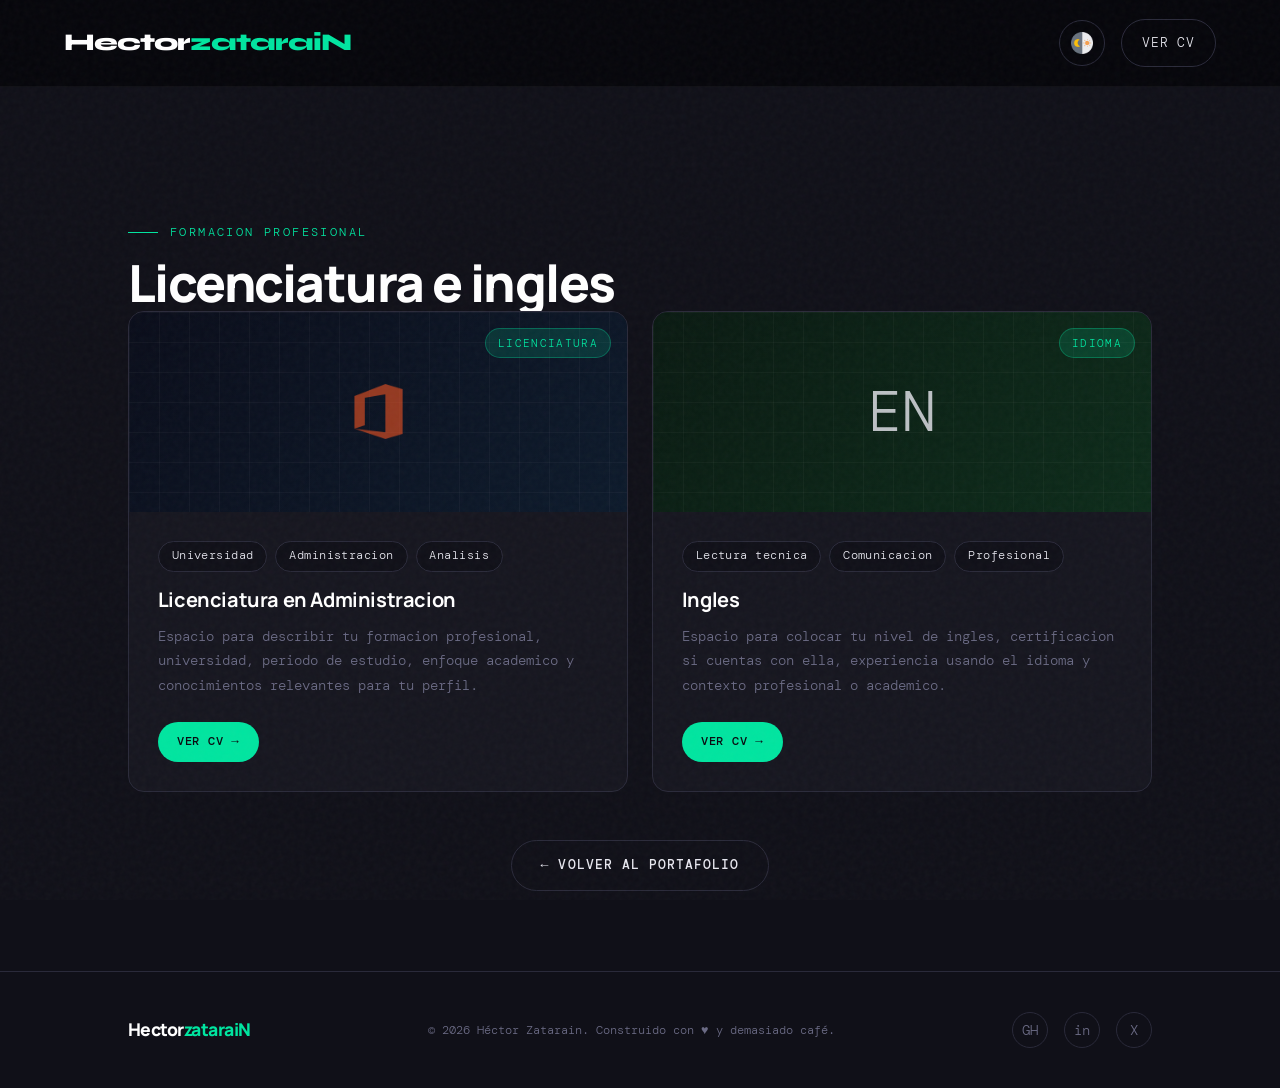
==== formacion.html @ dd7e860b "Descripción de cambios" ====
<!DOCTYPE html>
<html lang="es">

<head>
  <meta charset="UTF-8" />
  <meta name="viewport" content="width=device-width, initial-scale=1.0" />
  <meta name="description" content="Formacion Profesional de Hector Zatarain: licenciatura y nivel de ingles." />

  <title>Formacion Profesional - Hector Zatarain</title>

  <!-- Fuentes -->
  <link rel="preconnect" href="https://fonts.googleapis.com" />
  <link rel="preconnect" href="https://fonts.gstatic.com" crossorigin />
  <link href="https://fonts.googleapis.com/css2?family=Syne:wght@400;600;700;800&family=DM+Mono:wght@300;400;500&display=swap" rel="stylesheet" />
  <link href="https://fonts.googleapis.com/css2?family=Fira+Sans:wght@300;400;600;800&display=swap" rel="stylesheet">
  <link href="https://fonts.googleapis.com/css2?family=Inter:wght@300;400;600;800&display=swap" rel="stylesheet">
  <link href="https://fonts.googleapis.com/css2?family=Manrope:wght@300;400;600;800&display=swap" rel="stylesheet">
  <link href="https://fonts.googleapis.com/css2?family=Source+Sans+3:wght@300;400;600;700&display=swap" rel="stylesheet">
  <!-- Estilos -->
  <link rel="stylesheet" href="styles.css" />
</head>

<body>

  <!-- ================================================
       NAVBAR
  ================================================ -->
  <nav id="navbar" aria-label="Navegación principal">

    <a href="index.html" class="nav-logo">
      Hector<span>zataraiN</span>
    </a>

    <div class="nav-actions">

      <button id="themeToggle" class="theme-btn" aria-label="Cambiar tema">
        <img id="themeIcon" src="assets/day-night.png" class="theme-icon" />
      </button>

      <a href="assets/cv/CV Hector Zatarain Rocha..pdf" target="_blank" class="nav-cv">
        Ver CV
      </a>

    </div>

  </nav>

  <!-- ================================================
       FORMACION PROFESIONAL
  ================================================ -->
  <section id="formacion" aria-labelledby="formacion-title">

    <p class="section-label">Formacion Profesional</p>
    <h2 id="formacion-title" class="section-title">Licenciatura e ingles</h2>

    <!-- Grid principal de tarjetas.
         Usa la misma clase "projects-grid" del index para conservar el estilo,
         la separacion y el comportamiento responsive de las tarjetas. -->
    <div class="projects-grid">

      <!-- Tarjeta 1: Formacion profesional.
           Edita los tags, el titulo y la descripcion con los datos reales de tu licenciatura. -->
      <article class="project-card reveal">

        <!-- Imagen superior de la tarjeta.
             "thumb-4" reutiliza uno de los fondos degradados definidos en styles.css. -->
        <div class="card-thumb thumb-4" aria-hidden="true">

          <!-- Contenedor interno que centra el icono y agrega la cuadricula decorativa. -->
          <div class="card-thumb-inner">

            <!-- Icono de la tarjeta.
                 Puedes cambiar assets/office.png por otro archivo dentro de la carpeta assets. -->
            <span class="thumb-icon">
              <img src="assets/office.png" alt="Icono de formacion profesional">
            </span>

          </div>

          <!-- Etiqueta flotante que destaca esta tarjeta. -->
          <span class="card-tag-featured">Licenciatura</span>

        </div>

        <!-- Cuerpo de la tarjeta con etiquetas, titulo, descripcion y acciones. -->
        <div class="card-body">

          <!-- Etiquetas breves para resumir areas o habilidades de la licenciatura. -->
          <ul class="card-meta" role="list">
            <li class="tag">Universidad</li>
            <li class="tag">Administracion</li>
            <li class="tag">Analisis</li>
          </ul>

          <!-- Titulo principal de la tarjeta. -->
          <h3 class="card-title">Licenciatura en Administracion</h3>

          <!-- Descripcion editable de tu formacion profesional. -->
          <p class="card-desc">
            Espacio para describir tu formacion profesional, universidad, periodo de estudio,
            enfoque academico y conocimientos relevantes para tu perfil.
          </p>

          <!-- Accion opcional.
               Puedes cambiar el enlace al CV, a una constancia o eliminar este bloque si no lo necesitas. -->
          <div class="card-actions">
            <a href="assets/cv/CV Hector Zatarain Rocha..pdf" target="_blank" class="btn-sm btn-sm-primary">
              Ver CV &rarr;
            </a>
          </div>

        </div>

      </article>

      <!-- Tarjeta 2: Nivel de ingles.
           Edita los tags, el nivel y la descripcion con tu informacion real. -->
      <article class="project-card reveal reveal-delay-1">

        <!-- Imagen superior de la tarjeta.
             "thumb-2" reutiliza otro fondo del index para mantener variedad visual. -->
        <div class="card-thumb thumb-2" aria-hidden="true">

          <!-- Contenedor interno que mantiene centrado el indicador visual. -->
          <div class="card-thumb-inner">

            <!-- Indicador textual de idioma.
                 No depende de una imagen externa, por eso es facil de mantener. -->
            <span class="thumb-icon">EN</span>

          </div>

          <!-- Etiqueta flotante que identifica el contenido de la tarjeta. -->
          <span class="card-tag-featured">Idioma</span>

        </div>

        <!-- Cuerpo de la tarjeta con etiquetas, titulo, descripcion y acciones. -->
        <div class="card-body">

          <!-- Etiquetas breves para resumir capacidades del idioma ingles. -->
          <ul class="card-meta" role="list">
            <li class="tag">Lectura tecnica</li>
            <li class="tag">Comunicacion</li>
            <li class="tag">Profesional</li>
          </ul>

          <!-- Titulo principal de la tarjeta. -->
          <h3 class="card-title">Ingles</h3>

          <!-- Descripcion editable de tu nivel de ingles. -->
          <p class="card-desc">
            Espacio para colocar tu nivel de ingles, certificacion si cuentas con ella,
            experiencia usando el idioma y contexto profesional o academico.
          </p>

          <!-- Accion opcional.
               Puedes enlazar aqui una certificacion de idioma o dejarlo como referencia al CV. -->
          <div class="card-actions">
            <a href="assets/cv/CV Hector Zatarain Rocha..pdf" target="_blank" class="btn-sm btn-sm-primary">
              Ver CV &rarr;
            </a>
          </div>

        </div>

      </article>

    </div>

    <div class="cert-back">
      <a href="index.html" class="btn btn-outline">← Volver al portafolio</a>
    </div>

  </section>

  <!-- ================================================
       FOOTER
  ================================================ -->
  <footer role="contentinfo">
    <div class="footer-logo" aria-label="Héctor Zatarain">Hector<span>zataraiN</span></div>
    <p class="footer-copy">© 2026 Héctor Zatarain. Construido con ♥ y demasiado café.</p>
    <nav class="footer-socials" aria-label="Redes sociales">
      <a href="https://github.com/HectorzataraiN" class="footer-social" title="GitHub" aria-label="GitHub">GH</a>
      <a href="https://www.linkedin.com/in/hector-zatarain-572745275/" class="footer-social" title="LinkedIn" aria-label="LinkedIn">in</a>
      <a href="#" class="footer-social" title="Twitter / X" aria-label="Twitter">X</a>
    </nav>
  </footer>

  <!-- Scripts -->
  <script src="script.js"></script>

</body>
</html>
---- styles.css ----
/* ==========================================================================
   styles.css — Héctor Zatarain Portfolio
   Organizado por: Variables → Reset → Base → Componentes → Secciones → Responsive
   ========================================================================== */


/* ==========================================================================
   1. VARIABLES DE DISEÑO
   ========================================================================== */

:root {
  --bg:         #0a0a0f;
  --bg2:        #101018;
  --bg3:        #16161f;
  --surface:    #1c1c28;
  --grid:       rgba(0, 229, 160, 0.03);
  --border:     #2a2a3a;
  --text:       #e8e8f0;
  --muted:      #6b6b85;
  --white:      #ffffff;
  --accent:     #00e5a0;
  --accent2:    #7c6cff;
  --font-head:  'Manrope', sans-serif;
  --font-mono:  'DM Mono', monospace;
  --radius:     12px;
  --transition: 0.35s cubic-bezier(0.4, 0, 0.2, 1);
}


/* ==========================================================================
   2. RESET & GLOBAL
   ========================================================================== */

*,
*::before,
*::after {
  box-sizing: border-box;
  margin: 0;
  padding: 0;
}

html {
  scroll-behavior: smooth;
}

body {
  background:   var(--bg2);
  color:        var(--text);
  font-family:  var(--font-mono);
  font-weight:  300;
  line-height:  1.7;
  overflow-x:   hidden;
  padding-top:  110px; /* Espacio para el navbar fijo */
}

/* Modo claro — todas las variables y el fondo en un solo lugar */
body.light-mode {
  --bg:      #f0f2f5;
  --bg2:     #f7f8fa;
  --bg3:     #ffffff;
  --surface: #ffffff;
  --grid:    rgba(0, 0, 0, 0.05);
  --border:  #d0d4dd;
  --text:    #111118;
  --muted:   #6b7080;
  --white:   #111118;
  --accent:  #009f72;
  --accent2: #5b4de0;
  background: var(--bg2);
}

a   { color: inherit; text-decoration: none; }
img { display: block; max-width: 100%; }
ul  { list-style: none; }

/* Textura de ruido sobre toda la página */
body::before {
  content: '';
  position: fixed;
  inset: 0;
  background-image: url("data:image/svg+xml,%3Csvg viewBox='0 0 200 200' xmlns='http://www.w3.org/2000/svg'%3E%3Cfilter id='n'%3E%3CfeTurbulence type='fractalNoise' baseFrequency='0.85' numOctaves='4' stitchTiles='stitch'/%3E%3C/filter%3E%3Crect width='100%25' height='100%25' filter='url(%23n)' opacity='1'/%3E%3C/svg%3E");
  opacity: 0.035;
  pointer-events: none;
  z-index: 9999;
}
body.light-mode::before { opacity: 0.015; }


/* ==========================================================================
   3. SCROLLBAR
   ========================================================================== */

::-webkit-scrollbar             { width: 5px; }
::-webkit-scrollbar-track       { background: var(--bg2); }
::-webkit-scrollbar-thumb       { background: var(--border); border-radius: 99px; }
::-webkit-scrollbar-thumb:hover { background: var(--accent); }

body.light-mode ::-webkit-scrollbar-track { background: #e8eaed; }
body.light-mode ::-webkit-scrollbar-thumb { background: #b0b4bd; }


/* ==========================================================================
   4. COMPONENTES REUTILIZABLES
   ========================================================================== */

/* --- Secciones base --- */
section {
  padding: 7rem 10% 5rem;
  position: relative;
}

.section-label {
  display: flex;
  align-items: center;
  gap: 0.75rem;
  font-size: 0.75rem;
  letter-spacing: 0.2em;
  text-transform: uppercase;
  color: var(--accent);
  margin-bottom: 0.75rem;
}
.section-label::before {
  content: '';
  width: 30px;
  height: 1px;
  background: var(--accent);
}

.section-title {
  font-family: var(--font-head);
  font-size: clamp(2rem, 4vw, 3.2rem);
  font-weight: 800;
  color: var(--white);
  letter-spacing: -0.03em;
  line-height: 1.1;
}

/* --- Botones principales --- */
.btn {
  display: inline-flex;
  align-items: center;
  gap: 0.5rem;
  font-family: var(--font-mono);
  font-size: 0.82rem;
  font-weight: 500;
  letter-spacing: 0.08em;
  text-transform: uppercase;
  padding: 0.85rem 1.8rem;
  border-radius: 99px;
  cursor: pointer;
  border: none;
  transition: var(--transition);
}

.btn-primary {
  background: var(--accent);
  color: var(--bg);
}
.btn-primary:hover {
  background: #00ffb3;
  transform: translateY(-2px);
  box-shadow: 0 8px 30px rgba(0, 229, 160, 0.3);
}

.btn-outline {
  background: transparent;
  color: var(--text);
  border: 1px solid var(--border);
}
.btn-outline:hover {
  border-color: var(--accent);
  color: var(--accent);
  transform: translateY(-2px);
}

/* --- Botones pequeños (tarjetas) --- */
.btn-sm {
  display: inline-flex;
  align-items: center;
  gap: 0.4rem;
  font-family: var(--font-mono);
  font-size: 0.78rem;
  font-weight: 500;
  letter-spacing: 0.06em;
  text-transform: uppercase;
  padding: 0.6rem 1.2rem;
  border-radius: 99px;
  border: none;
  cursor: pointer;
  transition: var(--transition);
}

.btn-sm-primary {
  background: var(--accent);
  color: var(--bg);
}
/* En modo claro el texto del botón queda blanco y legible */
body.light-mode .btn-primary,
body.light-mode .btn-sm-primary { color: #ffffff; }

.btn-sm-primary:hover {
  background: #00ffb3;
  box-shadow: 0 4px 20px rgba(0, 229, 160, 0.3);
}
.prev-btn,
.next-btn {
  position: absolute;
  top: 50%;
  transform: translateY(-50%);
  background: rgba(0,0,0,0.5);
  color: white;
  border: none;
  padding: 12px;
  cursor: pointer;
  font-size: 24px;
  border-radius: 50%;
}

.prev-btn {
  left: 15px;
}

.next-btn {
  right: 15px;
}
.btn-sm-ghost {
  background: transparent;
  color: var(--muted);
  border: 1px solid var(--border);
}
.btn-sm-ghost:hover {
  color: var(--text);
  border-color: var(--text);
}

/* --- Tags / etiquetas de tecnología --- */
.tag {
  display: inline-flex;
  align-items: center;
  gap: 0.4rem;
  font-size: 0.78rem;
  letter-spacing: 0.04em;
  padding: 0.3rem 0.8rem;
  border-radius: 99px;
  background: var(--bg2);
  border: 1px solid var(--border);
  color: var(--text);
  transition: var(--transition);
}
/* Tamaño único para todos los logos dentro de tags */
.tag img {
  width: 18px;
  height: 18px;
  object-fit: contain;
}
.tag:hover {
  border-color: var(--accent);
  color: var(--accent);
}

/* --- Animación scroll-reveal --- */
.reveal {
  opacity: 0;
  transform: translateY(30px);
  transition: opacity 0.7s ease, transform 0.7s ease;
}
.reveal.visible {
  opacity: 1;
  transform: translateY(0);
}
.reveal-delay-1 { transition-delay: 0.1s; }
.reveal-delay-2 { transition-delay: 0.2s; }
.reveal-delay-3 { transition-delay: 0.3s; }
.reveal-delay-4 { transition-delay: 0.4s; }
.reveal-delay-5 { transition-delay: 0.5s; }


/* ==========================================================================
   5. NAVBAR
   ========================================================================== */

#navbar {
  position: fixed;
  top: 0;
  left: 0;
  width: 100%;
  z-index: 1000;
  display: flex;
  align-items: center;
  justify-content: space-between;
  padding: 1.2rem 5%;
  background: rgba(5, 5, 10, 0.85);
  backdrop-filter: blur(14px);
  -webkit-backdrop-filter: blur(14px);
  border-bottom: 1px solid rgba(255, 255, 255, 0.06);
  transition: var(--transition);
}
body.light-mode #navbar {
  background: rgba(247, 248, 250, 0.92);
  border-bottom: 1px solid var(--border);
  box-shadow: 0 1px 8px rgba(0, 0, 0, 0.06);
}

/* Logo */
.nav-logo {
  font-family: 'Syne', sans-serif;
  font-size: 1.5rem;
  font-weight: 800;
  color: var(--white);
  letter-spacing: -1px;
  transition: var(--transition);
}
.nav-logo:hover { transform: scale(1.05); }
.nav-logo span  { color: var(--accent); }

/* Acciones del nav */
.nav-actions {
  display: flex;
  align-items: center;
  gap: 1rem;
}

/* Botón tema */
.theme-btn {
  width: 46px;
  height: 46px;
  display: flex;
  align-items: center;
  justify-content: center;
  background: transparent;
  border: 1px solid var(--border);
  border-radius: 50%;
  cursor: pointer;
  transition: var(--transition);
}
.theme-btn:hover { border-color: var(--accent); transform: translateY(-2px); }
.theme-icon      { width: 22px; height: 22px; object-fit: contain; }

/* Botón CV */
.nav-cv {
  padding: 0.75rem 1.3rem;
  border: 1px solid var(--border);
  border-radius: 999px;
  color: var(--text);
  font-size: 0.8rem;
  letter-spacing: 0.05em;
  text-transform: uppercase;
  transition: var(--transition);
}
.nav-cv:hover {
  border-color: var(--accent);
  color: var(--accent);
  transform: translateY(-2px);
}

/* Dropdown */
.dropdown { position: relative; }

.dropdown-btn {
  background: transparent;
  border: 1px solid var(--border);
  color: var(--text);
  padding: 0.75rem 1.2rem;
  border-radius: 999px;
  cursor: pointer;
  font-family: var(--font-mono);
  transition: var(--transition);
}
.dropdown-btn:hover {
  border-color: var(--accent);
  color: var(--accent);
}

.dropdown-menu {
  position: absolute;
  top: 60px;
  right: 0;
  width: 220px;
  display: none;
  flex-direction: column;
  gap: 1rem;
  padding: 1rem;
  background: var(--surface);
  border: 1px solid var(--border);
  border-radius: 18px;
  z-index: 999;
}
.dropdown.active .dropdown-menu { display: flex; }
.dropdown-menu a                { color: var(--text); transition: var(--transition); }
.dropdown-menu a:hover          { color: var(--accent); }


/* ==========================================================================
   6. HERO
   ========================================================================== */

#home {
  min-height: 100vh;
  display: flex;
  flex-direction: column;
  justify-content: center;
  padding-top: 6rem;
  overflow: hidden;
}
body.light-mode #home { background: var(--bg2); }

/* Cuadrícula de fondo */
.hero-bg-grid {
  position: absolute;
  inset: 0;
  background-image:
    linear-gradient(var(--grid) 1px, transparent 1px),
    linear-gradient(90deg, var(--grid) 1px, transparent 1px);
  background-size: 60px 60px;
  mask-image: radial-gradient(ellipse 80% 80% at 50% 50%, black, transparent);
  pointer-events: none;
}

/* Orbes de luz */
.hero-glow {
  position: absolute;
  border-radius: 50%;
  pointer-events: none;
  animation: floatGlow 8s ease-in-out infinite alternate;
}
.hero-glow--purple {
  width: 600px;
  height: 600px;
  background: radial-gradient(circle, rgba(124, 108, 255, 0.12) 0%, transparent 70%);
  top: -100px;
  right: -100px;
}
.hero-glow--green {
  width: 400px;
  height: 400px;
  background: radial-gradient(circle, rgba(0, 229, 160, 0.08) 0%, transparent 70%);
  bottom: 50px;
  left: -50px;
  animation-duration: 10s;
  animation-direction: alternate-reverse;
}
body.light-mode .hero-glow--purple {
  background: radial-gradient(circle, rgba(91, 77, 224, 0.07) 0%, transparent 70%);
}
body.light-mode .hero-glow--green {
  background: radial-gradient(circle, rgba(0, 159, 114, 0.07) 0%, transparent 70%);
}
@keyframes floatGlow {
  from { transform: translate(0, 0) scale(1); }
  to   { transform: translate(20px, 30px) scale(1.1); }
}

/* Contenido central */
.hero-content {
  position: relative;
  z-index: 1;
  max-width: 2000px;
  margin: 0 auto;
}

.hero-inner {
  display: flex;
  align-items: center;
  justify-content: space-between;
  gap: 4rem;
}

.hero-text { flex: 3; }

.hero-image {
  flex: 1;
  display: flex;
  justify-content: center;
}
.hero-image img {
  width: 350px;
  max-width: 100%;
  border-radius: 50%;
  object-fit: cover;
  box-shadow: 0 20px 60px rgba(0,0,0,0.5), 0 0 30px rgba(0, 255, 200, 0.8);
  transition: transform 0.3s ease;
}
.hero-image img:hover         { transform: scale(1.05) translateY(-8px); }
body.light-mode .hero-image img {
  box-shadow: 0 20px 50px rgba(0,0,0,0.15), 0 0 20px rgba(0, 159, 114, 0.5);
}

/* Badge */
.hero-badge {
  display: inline-flex;
  align-items: center;
  gap: 0.5rem;
  font-size: 1rem;
  letter-spacing: 0.12em;
  text-transform: uppercase;
  color: var(--accent);
  background: rgba(0, 229, 160, 0.08);
  border: 1px solid rgba(0, 229, 160, 0.2);
  padding: 0.4rem 1rem;
  border-radius: 99px;
  margin-bottom: 2rem;
  animation: fadeUp 0.8s ease both;
}
body.light-mode .hero-badge {
  background: rgba(0, 159, 114, 0.1);
  border: 1px solid rgba(0, 159, 114, 0.3);
}

.dot {
  width: 6px;
  height: 6px;
  border-radius: 50%;
  background: var(--accent);
  animation: pulse 2s ease infinite;
}
@keyframes pulse {
  0%, 100% { opacity: 1; transform: scale(1); }
  50%       { opacity: 0.5; transform: scale(0.7); }
}

/* Título */
.hero-title {
  font-family: var(--font-head);
  font-size: clamp(3rem, 7vw, 5.5rem);
  font-weight: 800;
  color: var(--white);
  letter-spacing: 0.05em;
  line-height: 1;
  margin-bottom: 1.5rem;
  animation: fadeUp 0.8s 0.1s ease both;
  display: inline-block;
  white-space: normal;
}
.hero-title .line   { display: block; font-size: 3.5rem; }
.hero-title .accent { display: block; color: var(--accent); font-size: 5.5rem; }
.hero-title .dim    { display: block; color: var(--muted); font-size: 3.5rem; }

/* Descripción */
.hero-desc {
  font-size: 1.22rem;
  color: var(--muted);
  max-width: 820px;
  line-height: 1.8;
  margin-bottom: 2.5rem;
  animation: fadeUp 0.8s 0.2s ease both;
}

/* Botones */
.hero-actions {
  display: flex;
  gap: 1rem;
  flex-wrap: wrap;
  animation: fadeUp 0.8s 0.3s ease both;
}

/* Indicador scroll */
.hero-scroll {
  position: absolute;
  bottom: 2.5rem;
  left: 10%;
  display: flex;
  align-items: center;
  gap: 1rem;
  font-size: 0.75rem;
  letter-spacing: 0.1em;
  text-transform: uppercase;
  color: var(--muted);
  animation: fadeUp 1s 0.5s ease both;
}
.scroll-line {
  width: 40px;
  height: 1px;
  background: var(--border);
  position: relative;
  overflow: hidden;
}
.scroll-line::after {
  content: '';
  position: absolute;
  top: 0;
  left: -100%;
  width: 100%;
  height: 100%;
  background: var(--accent);
  animation: scrollLine 2s ease infinite;
}
@keyframes scrollLine {
  to { left: 100%; }
}
@keyframes fadeUp {
  from { opacity: 0; transform: translateY(24px); }
  to   { opacity: 1; transform: translateY(0); }
}


/* ==========================================================================
   7. SOBRE MÍ
   ========================================================================== */

#about { background: var(--bg2); }

.about-grid {
  display: grid;
  grid-template-columns: 1fr 1fr;
  gap: 5rem;
  align-items: center;
  margin-top: 3.5rem;
}

.about-text p {
  font-size: 1.22rem;
  color: var(--muted);
  margin-bottom: 1.2rem;
}
.about-text p strong {
  color: var(--text);
  font-weight: 500;
}

/* Estadísticas */
.about-stats {
  display: grid;
  grid-template-columns: repeat(3, 1fr);
  gap: 1.5rem;
  margin-top: 2.5rem;
}

.stat {
  background: var(--surface);
  border: 1px solid var(--border);
  border-radius: var(--radius);
  padding: 1.5rem;
  transition: border-color var(--transition), transform var(--transition);
}
.stat:hover {
  border-color: var(--accent);
  transform: translateY(-4px);
}
body.light-mode .stat {
  box-shadow: 0 2px 10px rgba(0, 0, 0, 0.06);
}
body.light-mode .stat:hover {
  box-shadow: 0 6px 20px rgba(0, 0, 0, 0.1);
}

.stat-number {
  display: block;
  font-family: var(--font-head);
  font-size: 2.2rem;
  font-weight: 800;
  color: var(--accent);
  letter-spacing: -0.04em;
  line-height: 1;
}
.stat-label {
  display: block;
  font-size: 0.78rem;
  letter-spacing: 0.08em;
  text-transform: uppercase;
  color: var(--muted);
  margin-top: 0.4rem;
}

/* Skills */
.about-skills-wrap {
  display: flex;
  flex-direction: column;
  gap: 1.5rem;
}

.skills-category {
  background: var(--surface);
  border: 1px solid var(--border);
  border-radius: var(--radius);
  padding: 1.45rem;
  transition: border-color var(--transition);
}
.skills-category:hover { border-color: rgba(0, 229, 160, 0.3); }
body.light-mode .skills-category {
  box-shadow: 0 2px 10px rgba(0, 0, 0, 0.06);
}
body.light-mode .skills-category:hover {
  box-shadow: 0 6px 20px rgba(0, 0, 0, 0.1);
}

.skills-cat-label {
  font-size: 0.75rem;
  letter-spacing: 0.15em;
  text-transform: uppercase;
  color: var(--accent);
  margin-bottom: 1.2rem;
}

.skills-tags {
  display: flex;
  flex-wrap: wrap;
  gap: 0.5rem;
}


/* ==========================================================================
   8. PROYECTOS
   ========================================================================== */

#projects { background: var(--bg); }

.projects-header {
  display: flex;
  align-items: flex-end;
  justify-content: space-between;
  flex-wrap: wrap;
  gap: 1rem;
  margin-bottom: 3.5rem;
}

.projects-grid {
  display: grid;
  grid-template-columns: repeat(auto-fill, minmax(340px, 1fr));
  gap: 1.5rem;
}

/* Tarjeta */
.project-card {
  background: var(--bg3);
  border: 1px solid var(--border);
  border-radius: 16px;
  overflow: hidden;
  display: flex;
  flex-direction: column;
  transition: border-color var(--transition), transform var(--transition), box-shadow var(--transition);
}
.project-card:hover {
  border-color: rgba(0, 229, 160, 0.35);
  transform: translateY(-6px);
  box-shadow: 0 20px 60px rgba(0, 0, 0, 0.4), 0 0 0 1px rgba(0, 229, 160, 0.1);
}
body.light-mode .project-card {
  box-shadow: 0 2px 12px rgba(0, 0, 0, 0.07);
}
body.light-mode .project-card:hover {
  box-shadow: 0 12px 35px rgba(0, 0, 0, 0.12), 0 0 0 1px rgba(0, 159, 114, 0.15);
}

/* Thumbnail */
.card-thumb {
  position: relative;
  height: 200px;
  overflow: hidden;
}
.card-thumb-inner {
  position: relative;
  width: 100%;
  height: 100%;
  display: flex;
  align-items: center;
  justify-content: center;
}
.card-thumb-inner::before {
  content: '';
  position: absolute;
  inset: 0;
  background-image:
    linear-gradient(rgba(255, 255, 255, 0.03) 1px, transparent 1px),
    linear-gradient(90deg, rgba(255, 255, 255, 0.03) 1px, transparent 1px);
  background-size: 30px 30px;
}

/* Colores por proyecto */
.thumb-1 { background: linear-gradient(135deg, #0d1117, #1a0a2e); }
.thumb-2 { background: linear-gradient(135deg, #0a1a12, #0d2b1a); }
.thumb-3 { background: linear-gradient(135deg, #1a0a0a, #2b0d0d); }
.thumb-4 { background: linear-gradient(135deg, #0a0d1a, #0d1a2b); }
.thumb-5 { background: linear-gradient(135deg, #1a150a, #2b1f0a); }
.thumb-6 { background: linear-gradient(135deg, #0d1a1a, #0a2b2b); }

body.light-mode .thumb-1 { background: linear-gradient(135deg, #e8eaf6, #d1d5f0); }
body.light-mode .thumb-2 { background: linear-gradient(135deg, #e0f5ec, #c8eedd); }
body.light-mode .thumb-3 { background: linear-gradient(135deg, #fde8e8, #f9d0d0); }
body.light-mode .thumb-4 { background: linear-gradient(135deg, #e3eaf8, #ccd8f4); }
body.light-mode .thumb-5 { background: linear-gradient(135deg, #fef3e2, #fde4b8); }
body.light-mode .thumb-6 { background: linear-gradient(135deg, #e0f4f5, #c6eaec); }

/* Icono del thumb */
.thumb-icon {
  position: absolute;
  inset: 0;
  display: flex;
  align-items: center;
  justify-content: center;
  font-size: 3.5rem;
  opacity: 0.8;
  transition: opacity var(--transition), transform var(--transition);
}
.thumb-icon img {
  width: 55px;
  height: 55px;
  object-fit: contain;
  opacity: 0.7;
  transition: var(--transition);
}
.thumb-icon img.logo-sap      { width: 90px; height: 90px; }
.thumb-icon img.logo-desarrollo { width: 65px; height: 65px; }

body.light-mode .thumb-icon img { opacity: 0.85; filter: brightness(0.4); }

.project-card:hover .thumb-icon     { opacity: 0.3; transform: scale(1.1); }
.project-card:hover .thumb-icon img { opacity: 0.28; transform: scale(1.08); }

body.light-mode .project-card:hover .thumb-icon img { opacity: 0.2; }

/* Badge destacado */
.card-tag-featured {
  position: absolute;
  top: 1rem;
  right: 1rem;
  font-size: 0.7rem;
  letter-spacing: 0.12em;
  text-transform: uppercase;
  padding: 0.3rem 0.75rem;
  border-radius: 99px;
  background: rgba(0, 229, 160, 0.15);
  border: 1px solid rgba(0, 229, 160, 0.3);
  color: var(--accent);
}

/* Cuerpo */
.card-body {
  padding: 1.8rem;
  flex: 1;
  display: flex;
  flex-direction: column;
}
.card-meta {
  display: flex;
  flex-wrap: wrap;
  gap: 0.5rem;
  margin-bottom: 1rem;
}
.card-meta .tag { font-size: 0.72rem; }

.card-title {
  font-family: var(--font-head);
  font-size: 1.25rem;
  font-weight: 700;
  color: var(--white);
  letter-spacing: -0.02em;
  line-height: 1.2;
  margin-bottom: 0.75rem;
}
.card-desc {
  flex: 1;
  font-size: 0.88rem;
  color: var(--muted);
  line-height: 1.75;
  margin-bottom: 1.5rem;
}
.card-actions {
  display: flex;
  gap: 0.75rem;
  align-items: center;
}


/* ==========================================================================
   9. PROYECTOS POR TECNOLOGÍA (tabs + mini-cards)
   ========================================================================== */

#tech-projects { border-top: 1px solid var(--border); }

/* Tabs */
.tech-tabs {
  display: flex;
  flex-wrap: wrap;
  gap: 0.5rem;
  margin: 2.5rem 0 2rem;
}

.tech-tab {
  display: inline-flex;
  align-items: center;
  gap: 0.4rem;
  padding: 0.45rem 1rem;
  border-radius: 999px;
  border: 1px solid var(--border);
  background: transparent;
  color: var(--muted);
  font-family: var(--font-mono);
  font-size: 0.78rem;
  letter-spacing: 0.04em;
  cursor: pointer;
  transition: var(--transition);
}
.tech-tab img       { width: 16px; height: 16px; object-fit: contain; }
.tech-tab:hover     { border-color: var(--accent); color: var(--text); }
.tech-tab.active    {
  background: var(--accent);
  border-color: var(--accent);
  color: var(--bg);
  font-weight: 600;
}
body.light-mode .tech-tab.active { color: #fff; }

/* Paneles */
.tech-panel        { display: none; }
.tech-panel.active { display: block; }

/* Grid */
.tech-grid {
  display: grid;
  grid-template-columns: repeat(auto-fit, minmax(280px, 1fr));
  gap: 1rem;
}

/* Mini tarjeta */
.mini-card {
  display: flex;
  flex-direction: column;
  border: 1px solid var(--border);
  border-radius: var(--radius);
  overflow: hidden;
  background: var(--surface);
  transition: transform 0.25s ease, border-color 0.25s ease, box-shadow 0.25s ease;
  width: 100%;
  max-width: 280px;
}
.mini-card:hover {
  transform: translateY(-4px);
  border-color: var(--accent);
  box-shadow: 0 8px 24px rgba(0, 229, 160, 0.08);
}
body.light-mode .mini-card       { background: var(--bg3); border-color: var(--border); }
body.light-mode .mini-card:hover { box-shadow: 0 8px 24px rgba(0, 155, 114, 0.1); }

/* Thumbnail de mini tarjeta */
.mini-card-thumb {
  display: flex;
  align-items: center;
  justify-content: center;
  height: 90px;

}
.mini-thumb1-excel   { 
  background:
    linear-gradient(rgba(33,115,70,0.55), rgba(26,92,55,0.55)),
    url("assets/dash-pizzeria.png");
  background-size: cover;
  background-position: center;
  background-repeat: no-repeat;
}
.mini-thumb2-excel   { 
  background:
    linear-gradient(rgba(33,115,70,0.55), rgba(26,92,55,0.55)),
    url("assets/Dashboard-deserción.png");
  background-size: cover;
  background-position: center;
  background-repeat: no-repeat;
}
.mini-thumb3-excel   { 
  background:
    linear-gradient(rgba(33,115,70,0.55), rgba(26,92,55,0.55)),
    url("assets/dashboard-tennis.png");
  background-size: cover;
  background-position: center;
  background-repeat: no-repeat;
}
.mini-thumb4-excel   { 
  background:
    linear-gradient(rgba(33,115,70,0.55), rgba(26,92,55,0.55)),
    url("assets/dashboard-contoso.png");
  background-size: cover;
  background-position: center;
  background-repeat: no-repeat;
}
.mini-thumb1-powerbi { 
  background:
    linear-gradient(rgba(242, 200, 17, 0.55),rgba(201, 163, 0, 0.55)),
    url("assets/dashboard-gastos-RG.png");
  background-size: cover;
  background-position: center;
  background-repeat: no-repeat;
}
.mini-thumb2-powerbi { 
  background:
    linear-gradient(rgba(242, 200, 17, 0.55),rgba(201, 163, 0, 0.55)),
    url("assets/dashboard-gatito-petshop.png");
  background-size: cover;
  background-position: center;
  background-repeat: no-repeat;
}
.mini-thumb3-powerbi { 
  background:
    linear-gradient(rgba(242, 200, 17, 0.55),rgba(201, 163, 0, 0.55)),
    url("assets/dash-ecommerce-buscante.png");
  background-size: cover;
  background-position: center;
  background-repeat: no-repeat;
}
.mini-thumb-sap     { background: linear-gradient(135deg, #004a8f, #0070d1); }
.mini-thumb1-web     { 
  background:
  linear-gradient(rgba(176, 58, 18, 0.55),rgba(228, 77, 38, 0.55)),
  url("assets/captura-numero-secreto.png");
  background-size: cover;
  background-position: center;
  background-repeat: no-repeat;
 }
 .mini-thumb2-web     { 
  background:
  linear-gradient(rgba(176, 58, 18, 0.55),rgba(228, 77, 38, 0.55)),
  url("assets/generador-dashboard.png");
  background-size: cover;
  background-position: center;
  background-repeat: no-repeat;
 }
  .mini-thumb3-web     { 
  background:
  linear-gradient(rgba(176, 58, 18, 0.55),rgba(228, 77, 38, 0.55)),
  url("assets/memorama.png");
  background-size: cover;
  background-position: center;
  background-repeat: no-repeat;
 }
.mini-thumb-n8n     { background: linear-gradient(135deg, #9c1563, #e84393); }
.mini-thumb-datos   { background: linear-gradient(135deg, #4b3aba, #7c6cff); }

.mini-thumb-logo {
  width: 40px;
  height: 40px;
  object-fit: contain;
  filter: drop-shadow(0 2px 6px rgba(0,0,0,0.3));
}
.mini-thumb-emoji { font-size: 2rem; line-height: 1; }

/* Cuerpo de mini tarjeta */
.mini-card-body {
  padding: 0.9rem 1rem 1rem;
  display: flex;
  flex-direction: column;
  gap: 0.5rem;
  flex: 1;
}
.mini-card-title {
  font-family: var(--font-head);
  font-size: 0.88rem;
  font-weight: 700;
  color: var(--white);
  line-height: 1.3;
  margin: 0;
}
.mini-card-desc {
  font-size: 0.78rem;
  color: var(--muted);
  line-height: 1.5;
  margin: 0;
  overflow: hidden;
  max-height: 15em;
}
.mini-card-body .card-actions {
  display: flex;
  gap: 0.5rem;
  flex-wrap: wrap;
  margin-top: auto;
}


/* ==========================================================================
   10. CONTACTO
   ========================================================================== */

#contact { background: var(--bg2); }

.contact-grid {
  display: grid;
  grid-template-columns: 1fr 1fr;
  gap: 5rem;
  align-items: start;
  margin-top: 3.5rem;
}

.contact-info > p {
  font-size: 0.95rem;
  color: var(--muted);
  line-height: 1.8;
  margin-bottom: 2rem;
}

.contact-links {
  display: flex;
  flex-direction: column;
  gap: 1rem;
}

.contact-link-item {
  display: flex;
  align-items: center;
  gap: 1rem;
  padding: 1rem 1.4rem;
  background: var(--surface);
  border: 1px solid var(--border);
  border-radius: var(--radius);
  color: var(--text);
  transition: var(--transition);
}
.contact-link-item:hover         { border-color: var(--accent); transform: translateX(6px); }
body.light-mode .contact-link-item       { box-shadow: 0 2px 8px rgba(0,0,0,0.06); }
body.light-mode .contact-link-item:hover { box-shadow: 0 6px 20px rgba(0,0,0,0.1); }

.contact-link-icon {
  position: relative;
  width: 40px;
  height: 40px;
  display: flex;
  align-items: center;
  justify-content: center;
  background: #ffffff;
  border: 1px solid rgba(0, 229, 160, 0.2);
  border-radius: 50%;
}
.contact-link-icon img {
  width: 20px;
  height: 20px;
  object-fit: contain;
  position: relative;
  z-index: 2;
}

.contact-link-text {
  display: flex;
  flex-direction: column;
  flex: 1;
}
.contact-link-label {
  font-size: 0.72rem;
  letter-spacing: 0.1em;
  text-transform: uppercase;
  color: var(--muted);
}

/* Color del label al hacer hover según red */
.contact-link-item:hover .contact-link-label.email    { color: #ff6b5f; }
.contact-link-item:hover .contact-link-label.linkedin { color: #1a7fff; }
.contact-link-item:hover .contact-link-label.github   { color: #eaeaea; }
.contact-link-item:hover .contact-link-label.whatsapp { color: #2eff88; }

.contact-link-arrow { color: var(--muted); font-size: 0.8rem; }

/* Formulario */
.contact-form {
  display: flex;
  flex-direction: column;
  gap: 1.2rem;
}
.form-row {
  display: grid;
  grid-template-columns: 1fr 1fr;
  gap: 1.2rem;
}
.form-group {
  display: flex;
  flex-direction: column;
  gap: 0.5rem;
}
.form-group label {
  font-size: 0.75rem;
  letter-spacing: 0.1em;
  text-transform: uppercase;
  color: var(--muted);
}
.form-group input,
.form-group textarea {
  background: var(--surface);
  border: 1px solid var(--border);
  border-radius: var(--radius);
  padding: 0.9rem 1.2rem;
  color: var(--text);
  font-family: var(--font-mono);
  font-size: 0.9rem;
  outline: none;
  resize: none;
  transition: border-color var(--transition), box-shadow var(--transition);
}
.form-group textarea { height: 130px; }
#message             { height: 200px; }

.form-group input:focus,
.form-group textarea:focus {
  border-color: var(--accent);
  box-shadow: 0 0 0 3px rgba(0, 229, 160, 0.08);
}
body.light-mode .form-group input,
body.light-mode .form-group textarea {
  box-shadow: inset 0 1px 3px rgba(0,0,0,0.06);
}
body.light-mode .form-group input:focus,
body.light-mode .form-group textarea:focus {
  box-shadow: 0 0 0 3px rgba(0, 159, 114, 0.15), inset 0 1px 3px rgba(0,0,0,0.06);
}

::placeholder { color: var(--muted); }


/* ==========================================================================
   11. FOOTER
   ========================================================================== */

footer {
  padding: 2.5rem 10%;
  border-top: 1px solid var(--border);
  display: flex;
  align-items: center;
  justify-content: space-between;
  flex-wrap: wrap;
  gap: 1rem;
}
.footer-logo {
  font-family: var(--font-head);
  font-weight: 800;
  font-size: 1.1rem;
  color: var(--white);
  letter-spacing: -0.03em;
}
.footer-logo span { color: var(--accent); }
.footer-copy      { font-size: 0.78rem; color: var(--muted); }

.footer-socials {
  display: flex;
  gap: 1rem;
}
.footer-social {
  display: flex;
  align-items: center;
  justify-content: center;
  width: 36px;
  height: 36px;
  border-radius: 50%;
  border: 1px solid var(--border);
  font-size: 0.85rem;
  color: var(--muted);
  transition: var(--transition);
}
.footer-social:hover {
  border-color: var(--accent);
  color: var(--accent);
  transform: translateY(-3px);
}


/* ==========================================================================
   12. RESPONSIVE — TABLET (≤ 768px)
   ========================================================================== */

@media (max-width: 768px) {

  #navbar {
    flex-direction: column;
    align-items: flex-start;
    gap: 1rem;
    padding: 1rem 6%;
  }

  .nav-actions {
    width: 100%;
    display: flex;
    align-items: center;
    justify-content: space-between;
    gap: 0.8rem;
  }

  .nav-cv      { flex: 1; text-align: center; }
  .dropdown    { margin-left: auto; }

  section { padding: 5rem 6% 3.5rem; }

  #home {
    padding-top: 7rem;
    text-align: center;
  }

  .hero-inner       { flex-direction: column; gap: 3rem; }
  .hero-text        { width: 100%; }
  .hero-title       { white-space: normal; }
  .hero-title .line   { font-size: 2.2rem; }
  .hero-title .accent { font-size: 3rem; }
  .hero-title .dim    { font-size: 2rem; }
  .hero-desc        { font-size: 1rem; line-height: 1.7; max-width: 100%; }
  .hero-actions     { justify-content: center; }
  .hero-image img   { width: 220px; }
  .hero-scroll      { display: none; }
  .hero-badge       { font-size: 0.72rem; line-height: 1.4; text-align: center; }

  .about-grid      { grid-template-columns: 1fr; gap: 2.5rem; }
  .about-stats     { grid-template-columns: repeat(3, 1fr); }
  .projects-grid   { grid-template-columns: 1fr; }
  .contact-grid    { grid-template-columns: 1fr; gap: 2.5rem; }
  .form-row        { grid-template-columns: 1fr; }
  .projects-header { flex-direction: column; align-items: flex-start; }

  .tech-tabs { gap: 0.4rem; }
  .tech-tab  { font-size: 0.72rem; padding: 0.4rem 0.8rem; }
  .tech-grid { grid-template-columns: repeat(auto-fill, minmax(160px, 1fr)); }

  footer { flex-direction: column; align-items: flex-start; }
}


/* ==========================================================================
   13. RESPONSIVE — MÓVIL (≤ 480px)
   ========================================================================== */

@media (max-width: 480px) {

  .hero-title .line   { font-size: 1.8rem; }
  .hero-title .accent { font-size: 2.4rem; }
  .hero-title .dim    { font-size: 1.6rem; }

  .hero-actions .btn {
    width: 100%;
    justify-content: center;
  }
  .hero-actions { flex-direction: column; width: 100%; }
  .hero-image img { width: 180px; }

  .about-stats { grid-template-columns: 1fr 1fr; }
  .stat:last-child { grid-column: span 2; }

  .tech-grid        { grid-template-columns: 1fr 1fr; gap: 0.75rem; }
  .mini-card-thumb  { height: 70px; }
  .mini-thumb-logo  { width: 32px; height: 32px; }
}
/* ===== MODAL POPUP ===== */

.modal {
  display: none;

  position: fixed;
  z-index: 999;

  left: 0;
  top: 0;

  width: 100%;
  height: 100%;

  background: rgba(0, 0, 0, 0.75);

  justify-content: center;
  align-items: center;

  padding: 20px;

  backdrop-filter: blur(6px);
}

.modal-content {
  position: relative;

  width: 90%;
  max-width: 1100px;

  border-radius: 20px;
  overflow: visible;

  background: #111;

  animation: popup 0.3s ease;
}

.modal-content img {
  width: 100%;
  display: block;

  object-fit: cover;
}

.close-modal {
  position: absolute;

  top: -55px;
  right: 18px;

  color: var(--accent);
  font-size: 42px;
  font-weight: bold;

  cursor: pointer;

  transition: 0.2s;
  z-index: 1000;
}
body.light-mode .close-modal {
  color: var(--accent);
}
.close-modal:hover {
  transform: scale(1.1);
}

/* Animación */

@keyframes popup {

  from {
    opacity: 0;
    transform: scale(0.85);
  }

  to {
    opacity: 1;
    transform: scale(1);
  }

}

/* ==========================================================================
   SECCIÓN FORMACIÓN PROFESIONAL
   ========================================================================== */

.certifications-grid {
  display: grid;
  grid-template-columns: repeat(auto-fit, minmax(300px, 1fr));
  gap: 2rem;
  margin-bottom: 4rem;
}

.cert-card {
  background: var(--surface);
  border: 1px solid var(--border);
  border-radius: var(--radius);
  padding: 2rem;
  transition: var(--transition);
  display: flex;
  flex-direction: column;
  align-items: center;
  text-align: center;
}

.cert-card:hover {
  transform: translateY(-4px);
  border-color: var(--accent);
}

.cert-thumb {
  width: 80px;
  height: 80px;
  margin-bottom: 1rem;
  display: flex;
  align-items: center;
  justify-content: center;
  background: var(--bg3);
  border-radius: 50%;
  overflow: hidden;
}

.cert-thumb img {
  width: 100%;
  height: 100%;
  object-fit: contain;
}

.cert-title {
  font-family: var(--font-head);
  font-size: 1.25rem;
  font-weight: 600;
  margin-bottom: 0.5rem;
  color: var(--text);
}

.cert-date {
  color: var(--accent);
  font-weight: 500;
  margin-bottom: 1rem;
}

.cert-desc {
  color: var(--muted);
  line-height: 1.6;
  font-size: 0.9rem;
}

.education-section,
.languages-section {
  margin-bottom: 3rem;
}

.subsection-title {
  font-family: var(--font-head);
  font-size: 1.5rem;
  font-weight: 600;
  color: var(--text);
  margin-bottom: 2rem;
  text-align: center;
}

.education-card,
.language-card {
  background: var(--surface);
  border: 1px solid var(--border);
  border-radius: var(--radius);
  padding: 2rem;
  margin-bottom: 1.5rem;
  transition: var(--transition);
}

.education-card:hover,
.language-card:hover {
  transform: translateY(-2px);
  border-color: var(--accent);
}

.education-header,
.language-header {
  margin-bottom: 1rem;
}

.education-title,
.language-name {
  font-family: var(--font-head);
  font-size: 1.25rem;
  font-weight: 600;
  color: var(--text);
  margin-bottom: 0.25rem;
}

.education-institution,
.language-level {
  color: var(--accent);
  font-weight: 500;
}

.education-date {
  color: var(--muted);
  font-size: 0.9rem;
  margin-bottom: 1rem;
}

.education-desc,
.language-desc {
  color: var(--muted);
  line-height: 1.6;
}

.cert-back {
  text-align: center;
  margin-top: 3rem;
}
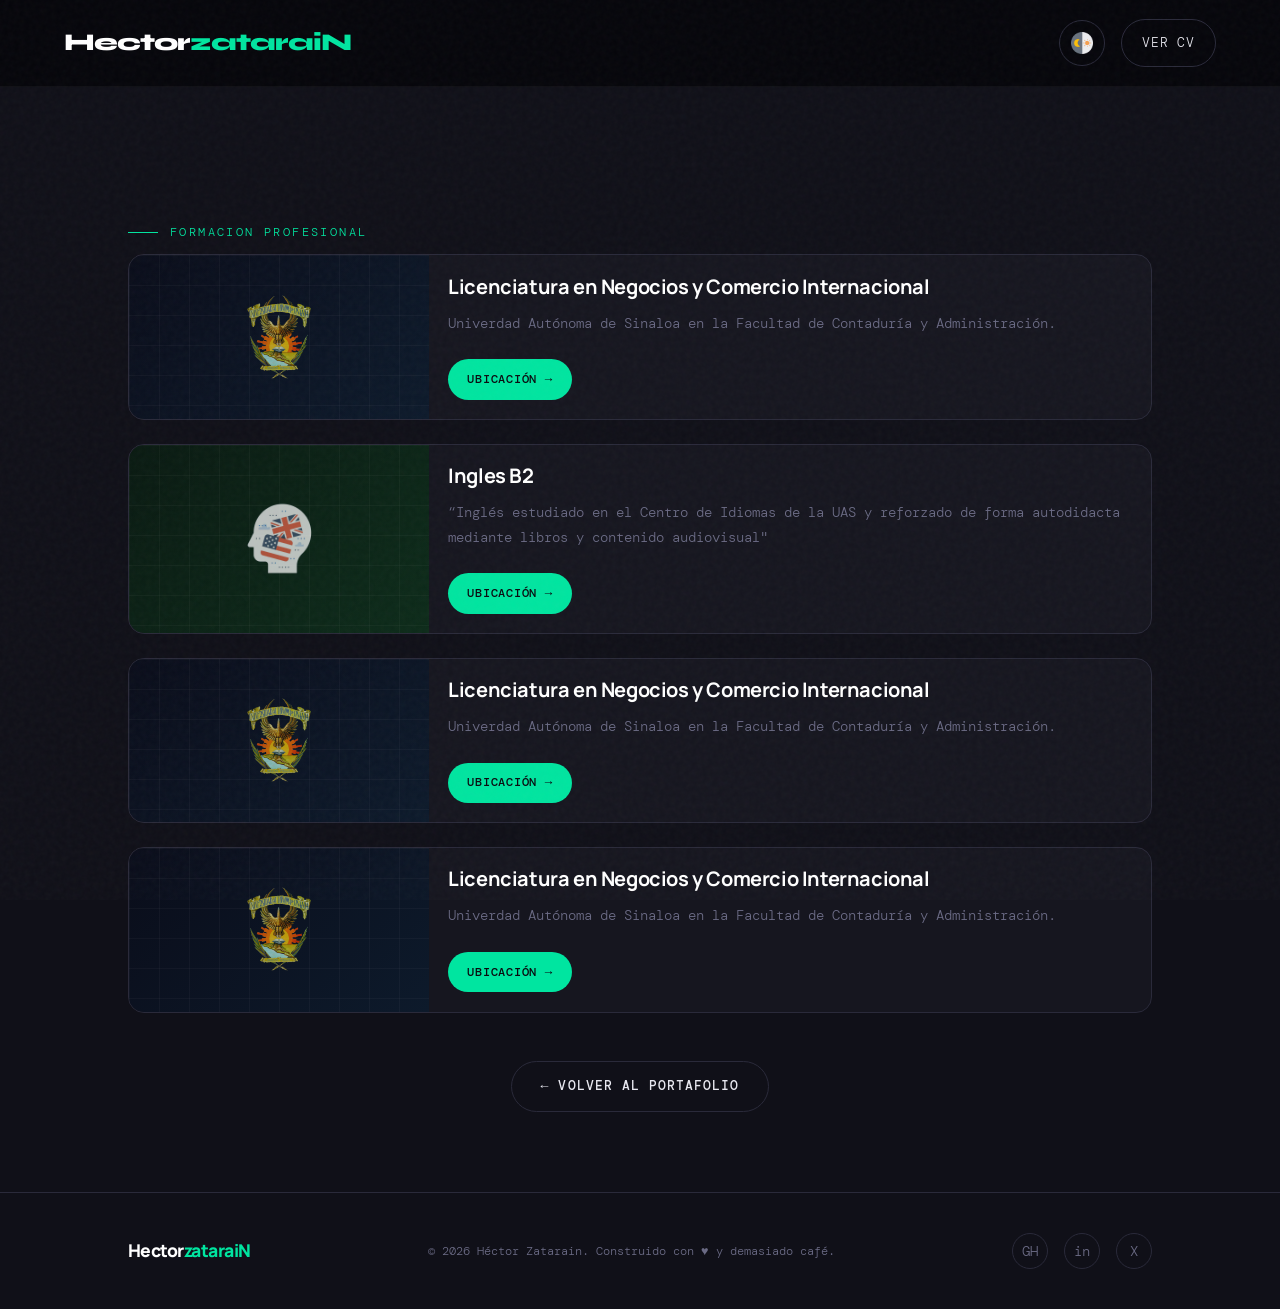
==== commit 625a51d0: "Se rediseñaron las tarjetas en sección formación profesional" ====
--- a/formacion.html
+++ b/formacion.html
@@ -51,7 +51,7 @@
   <section id="formacion" aria-labelledby="formacion-title">
 
     <p class="section-label">Formacion Profesional</p>
-    <h2 id="formacion-title" class="section-title">Licenciatura e ingles</h2>
+    <!--<h2 id="formacion-title" class="section-title">Licenciatura e ingles</h2>-->
 
     <!-- Grid principal de tarjetas.
          Usa la misma clase "projects-grid" del index para conservar el estilo,
@@ -60,7 +60,7 @@
 
       <!-- Tarjeta 1: Formacion profesional.
            Edita los tags, el titulo y la descripcion con los datos reales de tu licenciatura. -->
-      <article class="project-card reveal">
+      <article class="project-card card-horizontal reveal">
 
         <!-- Imagen superior de la tarjeta.
              "thumb-4" reutiliza uno de los fondos degradados definidos en styles.css. -->
@@ -72,13 +72,13 @@
             <!-- Icono de la tarjeta.
                  Puedes cambiar assets/office.png por otro archivo dentro de la carpeta assets. -->
             <span class="thumb-icon">
-              <img src="assets/office.png" alt="Icono de formacion profesional">
+              <img src="assets/uas.png" alt="Icono de formacion profesional">
             </span>
 
           </div>
 
           <!-- Etiqueta flotante que destaca esta tarjeta. -->
-          <span class="card-tag-featured">Licenciatura</span>
+          <!--<span class="card-tag-featured">Licenciatura</span>-->
 
         </div>
 
@@ -86,26 +86,23 @@
         <div class="card-body">
 
           <!-- Etiquetas breves para resumir areas o habilidades de la licenciatura. -->
-          <ul class="card-meta" role="list">
-            <li class="tag">Universidad</li>
-            <li class="tag">Administracion</li>
-            <li class="tag">Analisis</li>
-          </ul>
-
-          <!-- Titulo principal de la tarjeta. -->
-          <h3 class="card-title">Licenciatura en Administracion</h3>
+          <!--<ul class="card-meta" role="list">
+            <li class="tag">Universidad Autónoma de Sinaloa</li>
+          </ul>-->
+
+          <!-- Titulo principal de la tarjeta. -->
+          <h3 class="card-title">Licenciatura en Negocios y Comercio Internacional</h3>
 
           <!-- Descripcion editable de tu formacion profesional. -->
           <p class="card-desc">
-            Espacio para describir tu formacion profesional, universidad, periodo de estudio,
-            enfoque academico y conocimientos relevantes para tu perfil.
+            Univerdad Autónoma de Sinaloa en la Facultad de Contaduría y Administración.
           </p>
 
           <!-- Accion opcional.
                Puedes cambiar el enlace al CV, a una constancia o eliminar este bloque si no lo necesitas. -->
           <div class="card-actions">
-            <a href="assets/cv/CV Hector Zatarain Rocha..pdf" target="_blank" class="btn-sm btn-sm-primary">
-              Ver CV &rarr;
+            <a href="https://www.google.com/maps/place/Facultad+de+Contadur%C3%ADa+y+Administraci%C3%B3n/@24.8287708,-107.3856953,17z/data=!3m1!4b1!4m6!3m5!1s0x86bcd9f78db99cc7:0x4553492a7fb2925e!8m2!3d24.8287708!4d-107.3831257!16s%2Fg%2F11c55rj66_?entry=ttu&g_ep=EgoyMDI2MDUxMC4wIKXMDSoASAFQAw%3D%3D" target="_blank" class="btn-sm btn-sm-primary">
+              Ubicación &rarr;
             </a>
           </div>
 
@@ -115,7 +112,7 @@
 
       <!-- Tarjeta 2: Nivel de ingles.
            Edita los tags, el nivel y la descripcion con tu informacion real. -->
-      <article class="project-card reveal reveal-delay-1">
+      <article class="project-card card-horizontal reveal reveal-delay-1">
 
         <!-- Imagen superior de la tarjeta.
              "thumb-2" reutiliza otro fondo del index para mantener variedad visual. -->
@@ -126,12 +123,12 @@
 
             <!-- Indicador textual de idioma.
                  No depende de una imagen externa, por eso es facil de mantener. -->
-            <span class="thumb-icon">EN</span>
+            <span class="thumb-icon2"><img src="assets/ingles.png" alt="Imagen de una persona que habla inglés"></span>
 
           </div>
 
           <!-- Etiqueta flotante que identifica el contenido de la tarjeta. -->
-          <span class="card-tag-featured">Idioma</span>
+          <!--<span class="card-tag-featured">Idioma</span>-->
 
         </div>
 
@@ -139,33 +136,133 @@
         <div class="card-body">
 
           <!-- Etiquetas breves para resumir capacidades del idioma ingles. -->
-          <ul class="card-meta" role="list">
+          <!--<ul class="card-meta" role="list">
             <li class="tag">Lectura tecnica</li>
             <li class="tag">Comunicacion</li>
             <li class="tag">Profesional</li>
-          </ul>
-
-          <!-- Titulo principal de la tarjeta. -->
-          <h3 class="card-title">Ingles</h3>
+          </ul>-->
+
+          <!-- Titulo principal de la tarjeta. -->
+          <h3 class="card-title">Ingles B2</h3>
 
           <!-- Descripcion editable de tu nivel de ingles. -->
           <p class="card-desc">
-            Espacio para colocar tu nivel de ingles, certificacion si cuentas con ella,
-            experiencia usando el idioma y contexto profesional o academico.
+            “Inglés estudiado en el Centro de Idiomas de la UAS y reforzado de forma autodidacta mediante libros y contenido audiovisual"
           </p>
 
           <!-- Accion opcional.
                Puedes enlazar aqui una certificacion de idioma o dejarlo como referencia al CV. -->
           <div class="card-actions">
-            <a href="assets/cv/CV Hector Zatarain Rocha..pdf" target="_blank" class="btn-sm btn-sm-primary">
-              Ver CV &rarr;
-            </a>
-          </div>
-
-        </div>
-
-      </article>
-
+            <a href="https://www.google.com/maps/place/Centro+de+Idiomas+de+la+UAS,+Rodolfo+G.+Robles+5553,+Primer+Cuadro,+80000+Culiac%C3%A1n+Rosales,+Sin./@24.8090592,-107.413774,15z/data=!3m1!4b1!4m6!3m5!1s0x86bcd0a14539726f:0xdec5c3d52eea58c2!8m2!3d24.8090733!4d-107.4034561!16s%2Fg%2F11c3p2lbr5?authuser=0&entry=ttu&g_ep=EgoyMDI2MDUxMC4wIKXMDSoASAFQAw%3D%3D" target="_blank" class="btn-sm btn-sm-primary">
+              Ubicación &rarr;
+            </a>
+          </div>
+
+        </div>
+
+      </article>
+      <!-- Tarjeta 3: Formacion profesional.
+           Edita los tags, el titulo y la descripcion con los datos reales de tu licenciatura. -->
+      <article class="project-card card-horizontal reveal">
+
+        <!-- Imagen superior de la tarjeta.
+             "thumb-4" reutiliza uno de los fondos degradados definidos en styles.css. -->
+        <div class="card-thumb thumb-4" aria-hidden="true">
+
+          <!-- Contenedor interno que centra el icono y agrega la cuadricula decorativa. -->
+          <div class="card-thumb-inner">
+
+            <!-- Icono de la tarjeta.
+                 Puedes cambiar assets/office.png por otro archivo dentro de la carpeta assets. -->
+            <span class="thumb-icon">
+              <img src="assets/uas.png" alt="Icono de formacion profesional">
+            </span>
+
+          </div>
+
+          <!-- Etiqueta flotante que destaca esta tarjeta. -->
+          <!--<span class="card-tag-featured">Licenciatura</span>-->
+
+        </div>
+
+        <!-- Cuerpo de la tarjeta con etiquetas, titulo, descripcion y acciones. -->
+        <div class="card-body">
+
+          <!-- Etiquetas breves para resumir areas o habilidades de la licenciatura. -->
+          <!--<ul class="card-meta" role="list">
+            <li class="tag">Universidad Autónoma de Sinaloa</li>
+          </ul>-->
+
+          <!-- Titulo principal de la tarjeta. -->
+          <h3 class="card-title">Licenciatura en Negocios y Comercio Internacional</h3>
+
+          <!-- Descripcion editable de tu formacion profesional. -->
+          <p class="card-desc">
+            Univerdad Autónoma de Sinaloa en la Facultad de Contaduría y Administración.
+          </p>
+
+          <!-- Accion opcional.
+               Puedes cambiar el enlace al CV, a una constancia o eliminar este bloque si no lo necesitas. -->
+          <div class="card-actions">
+            <a href="https://www.google.com/maps/place/Facultad+de+Contadur%C3%ADa+y+Administraci%C3%B3n/@24.8287708,-107.3856953,17z/data=!3m1!4b1!4m6!3m5!1s0x86bcd9f78db99cc7:0x4553492a7fb2925e!8m2!3d24.8287708!4d-107.3831257!16s%2Fg%2F11c55rj66_?entry=ttu&g_ep=EgoyMDI2MDUxMC4wIKXMDSoASAFQAw%3D%3D" target="_blank" class="btn-sm btn-sm-primary">
+              Ubicación &rarr;
+            </a>
+          </div>
+
+        </div>
+
+      </article>
+      <!-- Tarjeta 4: Formacion profesional.
+           Edita los tags, el titulo y la descripcion con los datos reales de tu licenciatura. -->
+      <article class="project-card card-horizontal reveal">
+
+        <!-- Imagen superior de la tarjeta.
+             "thumb-4" reutiliza uno de los fondos degradados definidos en styles.css. -->
+        <div class="card-thumb thumb-4" aria-hidden="true">
+
+          <!-- Contenedor interno que centra el icono y agrega la cuadricula decorativa. -->
+          <div class="card-thumb-inner">
+
+            <!-- Icono de la tarjeta.
+                 Puedes cambiar assets/office.png por otro archivo dentro de la carpeta assets. -->
+            <span class="thumb-icon">
+              <img src="assets/uas.png" alt="Icono de formacion profesional">
+            </span>
+
+          </div>
+
+          <!-- Etiqueta flotante que destaca esta tarjeta. -->
+          <!--<span class="card-tag-featured">Licenciatura</span>-->
+
+        </div>
+
+        <!-- Cuerpo de la tarjeta con etiquetas, titulo, descripcion y acciones. -->
+        <div class="card-body">
+
+          <!-- Etiquetas breves para resumir areas o habilidades de la licenciatura. -->
+          <!--<ul class="card-meta" role="list">
+            <li class="tag">Universidad Autónoma de Sinaloa</li>
+          </ul>-->
+
+          <!-- Titulo principal de la tarjeta. -->
+          <h3 class="card-title">Licenciatura en Negocios y Comercio Internacional</h3>
+
+          <!-- Descripcion editable de tu formacion profesional. -->
+          <p class="card-desc">
+            Univerdad Autónoma de Sinaloa en la Facultad de Contaduría y Administración.
+          </p>
+
+          <!-- Accion opcional.
+               Puedes cambiar el enlace al CV, a una constancia o eliminar este bloque si no lo necesitas. -->
+          <div class="card-actions">
+            <a href="https://www.google.com/maps/place/Facultad+de+Contadur%C3%ADa+y+Administraci%C3%B3n/@24.8287708,-107.3856953,17z/data=!3m1!4b1!4m6!3m5!1s0x86bcd9f78db99cc7:0x4553492a7fb2925e!8m2!3d24.8287708!4d-107.3831257!16s%2Fg%2F11c55rj66_?entry=ttu&g_ep=EgoyMDI2MDUxMC4wIKXMDSoASAFQAw%3D%3D" target="_blank" class="btn-sm btn-sm-primary">
+              Ubicación &rarr;
+            </a>
+          </div>
+
+        </div>
+
+      </article>
     </div>
 
     <div class="cert-back">
--- a/styles.css
+++ b/styles.css
@@ -128,7 +128,7 @@
 
 .section-title {
   font-family: var(--font-head);
-  font-size: clamp(2rem, 4vw, 3.2rem);
+  font-size: clamp(2rem, 4vw, 3.0rem);
   font-weight: 800;
   color: var(--white);
   letter-spacing: -0.03em;
@@ -740,6 +740,10 @@
 body.light-mode .project-card:hover {
   box-shadow: 0 12px 35px rgba(0, 0, 0, 0.12), 0 0 0 1px rgba(0, 159, 114, 0.15);
 }
+.hidden {
+  display: none;
+}
+
 
 /* Thumbnail */
 .card-thumb {
@@ -787,26 +791,45 @@
   display: flex;
   align-items: center;
   justify-content: center;
+  font-size: 1.5rem;
+  opacity: 0.8;
+  transition: opacity var(--transition), transform var(--transition);
+}
+.thumb-icon img {
+  width: 85px;
+  height: 85px;
+  object-fit: contain;
+  opacity: 0.9;
+  transition: var(--transition);
+}
+.thumb-icon2 {
+  position: absolute;
+  inset: 0;
+  display: flex;
+  align-items: center;
+  justify-content: center;
   font-size: 3.5rem;
   opacity: 0.8;
   transition: opacity var(--transition), transform var(--transition);
 }
-.thumb-icon img {
-  width: 55px;
-  height: 55px;
+.thumb-icon2 img {
+  width: 115px;
+  height: 115px;
   object-fit: contain;
-  opacity: 0.7;
+  opacity: 0.9;
   transition: var(--transition);
 }
 .thumb-icon img.logo-sap      { width: 90px; height: 90px; }
 .thumb-icon img.logo-desarrollo { width: 65px; height: 65px; }
 
-body.light-mode .thumb-icon img { opacity: 0.85; filter: brightness(0.4); }
-
-.project-card:hover .thumb-icon     { opacity: 0.3; transform: scale(1.1); }
+body.light-mode .thumb-icon img { opacity: 0.85; filter: brightness(0.9); }
+
+.project-card:hover .thumb-icon     { opacity: 0.7; transform: scale(1.1); }
 .project-card:hover .thumb-icon img { opacity: 0.28; transform: scale(1.08); }
 
-body.light-mode .project-card:hover .thumb-icon img { opacity: 0.2; }
+.project-card:hover .thumb-icon2     { opacity: 0.9; transform: scale(1.1); }
+.project-card:hover .thumb-icon2 img { opacity: 0.28; transform: scale(1.08); }
+body.light-mode .project-card:hover .thumb-icon img { opacity: 0.5; }
 
 /* Badge destacado */
 .card-tag-featured {
@@ -1541,4 +1564,22 @@
 .cert-back {
   text-align: center;
   margin-top: 3rem;
-}+}
+/* Tarjetas horizontales para formacion */
+.card-horizontal {
+  flex-direction: row !important;
+  align-items: stretch;
+  grid-column: 1 / -1;
+  gap: 0;
+}
+
+.card-horizontal .card-thumb {
+  height: 100%;
+  width: 300px;
+  min-width: 300px;
+  flex-shrink: 0;
+}
+
+.card-horizontal .card-body {
+  padding: 1.2rem;
+}
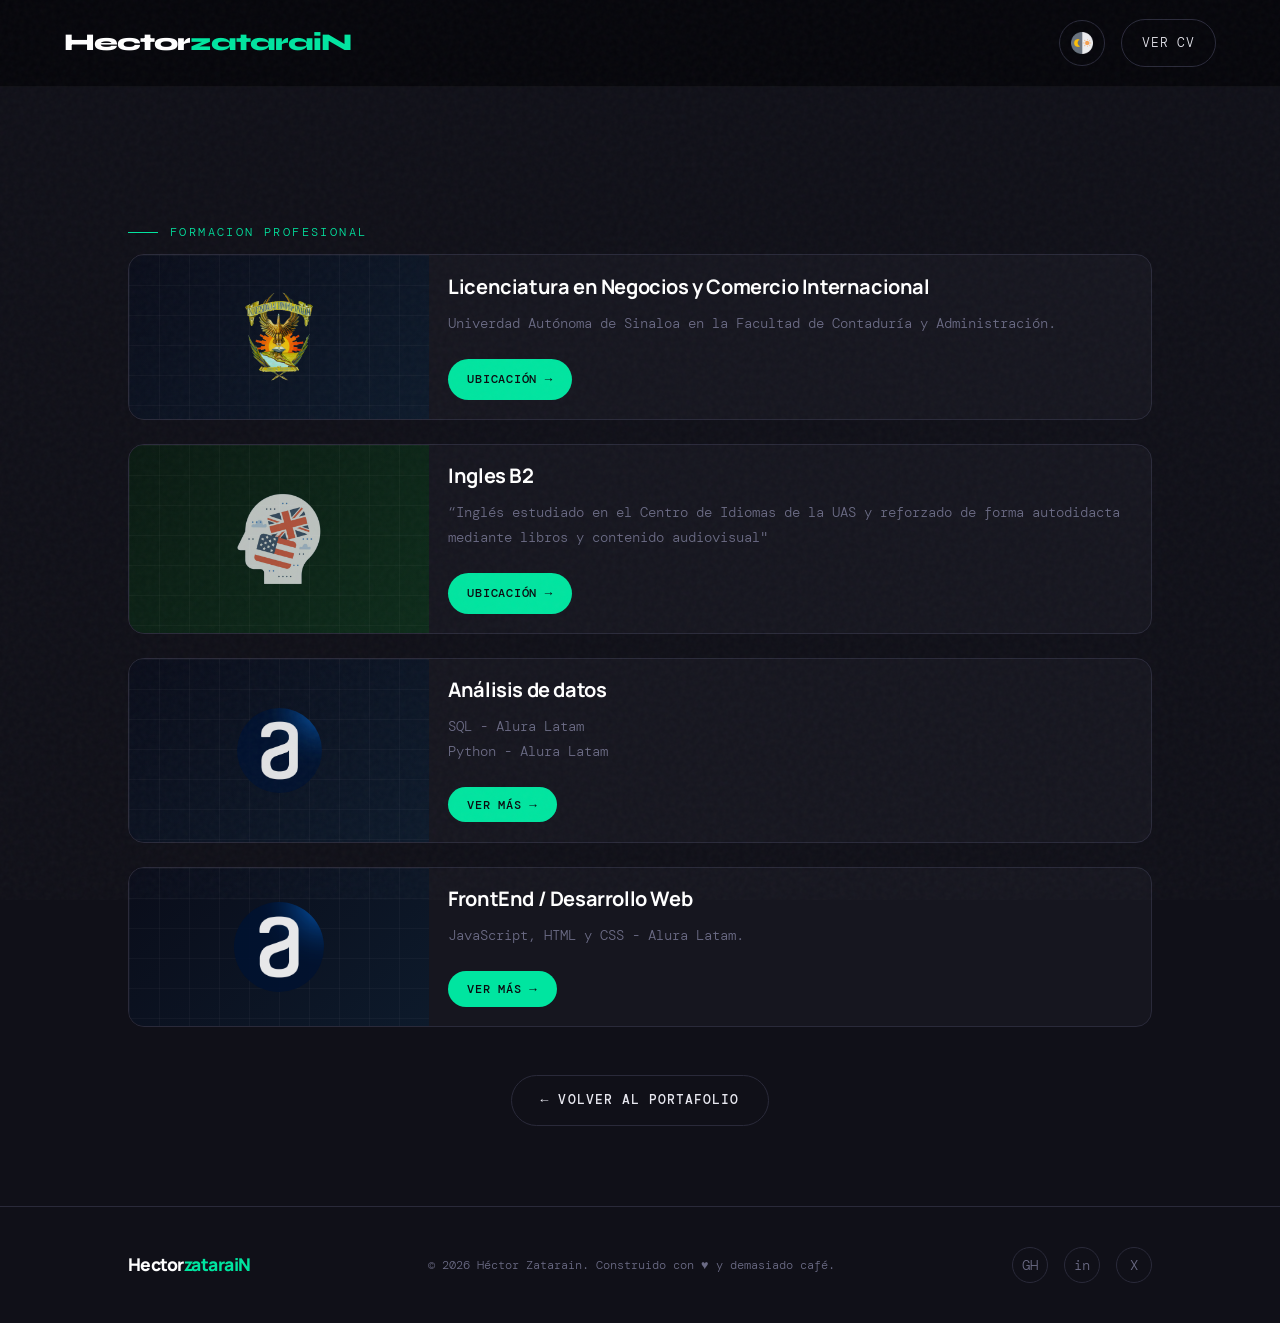
==== commit 3d8de7bf: "Se hizo responsive sección formación profesional" ====
--- a/formacion.html
+++ b/formacion.html
@@ -72,7 +72,7 @@
             <!-- Icono de la tarjeta.
                  Puedes cambiar assets/office.png por otro archivo dentro de la carpeta assets. -->
             <span class="thumb-icon">
-              <img src="assets/uas.png" alt="Icono de formacion profesional">
+              <img src="assets/uas.png" alt="Icono de formacion profesional" class="icon-uas">
             </span>
 
           </div>
@@ -123,7 +123,7 @@
 
             <!-- Indicador textual de idioma.
                  No depende de una imagen externa, por eso es facil de mantener. -->
-            <span class="thumb-icon2"><img src="assets/ingles.png" alt="Imagen de una persona que habla inglés"></span>
+            <span class="thumb-icon2"><img src="assets/ingles.png" alt="Imagen de una persona que habla inglés" class="icon-ingles"></span>
 
           </div>
 
@@ -175,7 +175,7 @@
             <!-- Icono de la tarjeta.
                  Puedes cambiar assets/office.png por otro archivo dentro de la carpeta assets. -->
             <span class="thumb-icon">
-              <img src="assets/uas.png" alt="Icono de formacion profesional">
+              <img src="assets/alura.png" alt="Icono de formacion profesional" class="icon-datos">
             </span>
 
           </div>
@@ -194,19 +194,20 @@
           </ul>-->
 
           <!-- Titulo principal de la tarjeta. -->
-          <h3 class="card-title">Licenciatura en Negocios y Comercio Internacional</h3>
+          <h3 class="card-title">Análisis de datos</h3>
 
           <!-- Descripcion editable de tu formacion profesional. -->
-          <p class="card-desc">
-            Univerdad Autónoma de Sinaloa en la Facultad de Contaduría y Administración.
-          </p>
+          <ul class="card-desc">
+            <li>SQL - Alura Latam</li>
+            <li>Python - Alura Latam</li>
+          </ul>
 
           <!-- Accion opcional.
                Puedes cambiar el enlace al CV, a una constancia o eliminar este bloque si no lo necesitas. -->
           <div class="card-actions">
-            <a href="https://www.google.com/maps/place/Facultad+de+Contadur%C3%ADa+y+Administraci%C3%B3n/@24.8287708,-107.3856953,17z/data=!3m1!4b1!4m6!3m5!1s0x86bcd9f78db99cc7:0x4553492a7fb2925e!8m2!3d24.8287708!4d-107.3831257!16s%2Fg%2F11c55rj66_?entry=ttu&g_ep=EgoyMDI2MDUxMC4wIKXMDSoASAFQAw%3D%3D" target="_blank" class="btn-sm btn-sm-primary">
-              Ubicación &rarr;
-            </a>
+            <div class="card-actions">
+              <button class="btn-sm btn-sm-primary" onclick="openGallery(['assets/constancia-sql1.png', 'assets/constancia-python1.png'])">Ver más →</button>
+            </div>
           </div>
 
         </div>
@@ -226,7 +227,7 @@
             <!-- Icono de la tarjeta.
                  Puedes cambiar assets/office.png por otro archivo dentro de la carpeta assets. -->
             <span class="thumb-icon">
-              <img src="assets/uas.png" alt="Icono de formacion profesional">
+              <img src="assets/alura.png" alt="Icono de formacion profesional" class="icon-frontend">
             </span>
 
           </div>
@@ -245,18 +246,17 @@
           </ul>-->
 
           <!-- Titulo principal de la tarjeta. -->
-          <h3 class="card-title">Licenciatura en Negocios y Comercio Internacional</h3>
+          <h3 class="card-title">FrontEnd / Desarrollo Web</h3>
 
           <!-- Descripcion editable de tu formacion profesional. -->
           <p class="card-desc">
-            Univerdad Autónoma de Sinaloa en la Facultad de Contaduría y Administración.
+            JavaScript, HTML y CSS - Alura Latam.
           </p>
 
           <!-- Accion opcional.
                Puedes cambiar el enlace al CV, a una constancia o eliminar este bloque si no lo necesitas. -->
           <div class="card-actions">
-            <a href="https://www.google.com/maps/place/Facultad+de+Contadur%C3%ADa+y+Administraci%C3%B3n/@24.8287708,-107.3856953,17z/data=!3m1!4b1!4m6!3m5!1s0x86bcd9f78db99cc7:0x4553492a7fb2925e!8m2!3d24.8287708!4d-107.3831257!16s%2Fg%2F11c55rj66_?entry=ttu&g_ep=EgoyMDI2MDUxMC4wIKXMDSoASAFQAw%3D%3D" target="_blank" class="btn-sm btn-sm-primary">
-              Ubicación &rarr;
+            <button class="btn-sm btn-sm-primary" onclick="openGallery(['assets/constancia-javascript1.png', 'assets/constancia-programacion1.png'])">Ver más →</button>
             </a>
           </div>
 
@@ -283,7 +283,27 @@
       <a href="#" class="footer-social" title="Twitter / X" aria-label="Twitter">X</a>
     </nav>
   </footer>
-
+  <div id="projectModal" class="modal">
+
+    <div class="modal-content">
+
+      <span class="close-modal" onclick="closeModal()">
+        &times;
+      </span>
+
+      <button class="prev-btn" onclick="prevImage()">
+        ❮
+      </button>
+
+      <img id="modalImage" src="" alt="Proyecto">
+
+      <button class="next-btn" onclick="nextImage()">
+        ❯
+      </button>
+
+    </div>
+
+  </div>
   <!-- Scripts -->
   <script src="script.js"></script>
 
--- a/styles.css
+++ b/styles.css
@@ -237,10 +237,10 @@
 .tag {
   display: inline-flex;
   align-items: center;
-  gap: 0.4rem;
-  font-size: 0.78rem;
-  letter-spacing: 0.04em;
-  padding: 0.3rem 0.8rem;
+  gap: 0.35rem;
+  font-size: 0.72rem;
+  letter-spacing: 0.02em;
+  padding: 0.25rem 0.65rem;
   border-radius: 99px;
   background: var(--bg2);
   border: 1px solid var(--border);
@@ -602,15 +602,16 @@
 .about-grid {
   display: grid;
   grid-template-columns: 1fr 1fr;
-  gap: 5rem;
-  align-items: center;
-  margin-top: 3.5rem;
+  gap: 2.5rem;
+  align-items: flex-start;
+  margin-top: 2rem;
 }
 
 .about-text p {
-  font-size: 1.22rem;
+  font-size: 1rem;
   color: var(--muted);
-  margin-bottom: 1.2rem;
+  margin-bottom: 0.8rem;
+  line-height: 1.6;
 }
 .about-text p strong {
   color: var(--text);
@@ -665,14 +666,15 @@
 .about-skills-wrap {
   display: flex;
   flex-direction: column;
-  gap: 1.5rem;
+  gap: 0.8rem;
+  width: 94%;
 }
 
 .skills-category {
   background: var(--surface);
   border: 1px solid var(--border);
   border-radius: var(--radius);
-  padding: 1.45rem;
+  padding: 1rem;
   transition: border-color var(--transition);
 }
 .skills-category:hover { border-color: rgba(0, 229, 160, 0.3); }
@@ -688,13 +690,13 @@
   letter-spacing: 0.15em;
   text-transform: uppercase;
   color: var(--accent);
-  margin-bottom: 1.2rem;
+  margin-bottom: 0.7rem;
 }
 
 .skills-tags {
   display: flex;
   flex-wrap: wrap;
-  gap: 0.5rem;
+  gap: 0.4rem;
 }
 
 
@@ -715,8 +717,20 @@
 
 .projects-grid {
   display: grid;
-  grid-template-columns: repeat(auto-fill, minmax(340px, 1fr));
+  grid-template-columns: 1fr;
   gap: 1.5rem;
+}
+
+@media (min-width: 640px) {
+  .projects-grid {
+    grid-template-columns: repeat(2, 1fr);
+  }
+}
+
+@media (min-width: 1024px) {
+  .projects-grid {
+    grid-template-columns: repeat(auto-fill, minmax(340px, 1fr));
+  }
 }
 
 /* Tarjeta */
@@ -786,22 +800,66 @@
 
 /* Icono del thumb */
 .thumb-icon {
-  position: absolute;
-  inset: 0;
+  width: 100%;
+  height: 100%;
+
   display: flex;
   align-items: center;
   justify-content: center;
-  font-size: 1.5rem;
-  opacity: 0.8;
-  transition: opacity var(--transition), transform var(--transition);
-}
+
+  padding: 1.5rem;
+
+  overflow: hidden;
+}
+
 .thumb-icon img {
-  width: 85px;
-  height: 85px;
+  max-width: 100%;
+  max-height: 100%;
+
+  width: auto;
+  height: auto;
+
   object-fit: contain;
+
+  display: block;
+}
+
+/* Clases específicas para cada icono en formacion.html */
+.icon-uas {
+  width: 90px !important;
+  height: 90px !important;
   opacity: 0.9;
-  transition: var(--transition);
-}
+  /* Personaliza aquí: border-radius, filter, transform, etc. */
+}
+
+.icon-ingles {
+  width: 150px !important;
+  height: 150px !important;
+  opacity: 0.85;
+  /* Personaliza aquí: border-radius, filter, transform, etc. */
+}
+
+.icon-datos {
+  width: 85px !important;
+  height: 85px !important;
+  opacity: 0.88;
+  border-radius: 50%;
+  /* Personaliza aquí: border-radius, filter, transform, etc. */
+}
+
+.icon-frontend {
+  width: 90px !important;
+  height: 90px !important;
+  opacity: 0.9;
+  border-radius: 50%;
+  /* Personaliza aquí: border-radius, filter, transform, etc. */
+}
+
+/* Efectos al pasar el mouse para cada icono */
+.project-card:hover .icon-uas { transform: scale(1.12) rotate(2deg); }
+.project-card:hover .icon-ingles { transform: scale(1.1) rotate(-2deg); }
+.project-card:hover .icon-datos { transform: scale(1.11) rotate(1deg); }
+.project-card:hover .icon-frontend { transform: scale(1.12); }
 .thumb-icon2 {
   position: absolute;
   inset: 0;
@@ -848,10 +906,22 @@
 
 /* Cuerpo */
 .card-body {
-  padding: 1.8rem;
+  padding: 1.2rem;
   flex: 1;
   display: flex;
   flex-direction: column;
+}
+
+@media (min-width: 640px) {
+  .card-body {
+    padding: 1.5rem;
+  }
+}
+
+@media (min-width: 1024px) {
+  .card-body {
+    padding: 1.8rem;
+  }
 }
 .card-meta {
   display: flex;
@@ -863,19 +933,45 @@
 
 .card-title {
   font-family: var(--font-head);
-  font-size: 1.25rem;
+  font-size: 1rem;
   font-weight: 700;
   color: var(--white);
   letter-spacing: -0.02em;
   line-height: 1.2;
   margin-bottom: 0.75rem;
 }
+
+@media (min-width: 640px) {
+  .card-title {
+    font-size: 1.1rem;
+  }
+}
+
+@media (min-width: 1024px) {
+  .card-title {
+    font-size: 1.25rem;
+  }
+}
 .card-desc {
   flex: 1;
-  font-size: 0.88rem;
+  font-size: 0.8rem;
   color: var(--muted);
-  line-height: 1.75;
+  line-height: 1.6;
   margin-bottom: 1.5rem;
+}
+
+@media (min-width: 640px) {
+  .card-desc {
+    font-size: 0.85rem;
+    line-height: 1.7;
+  }
+}
+
+@media (min-width: 1024px) {
+  .card-desc {
+    font-size: 0.88rem;
+    line-height: 1.75;
+  }
 }
 .card-actions {
   display: flex;
@@ -1324,7 +1420,60 @@
 
   footer { flex-direction: column; align-items: flex-start; }
 }
-
+@media (max-width: 768px) {
+
+  .project-card.card-horizontal {
+    display: flex;
+    flex-direction: column;
+    overflow: hidden;
+  }
+
+  .card-thumb {
+    flex: 1;
+    width: 100%;
+    min-height: 180px;
+    min-width: 0;
+  }
+
+  .card-body {
+    width: 100%;
+    padding: 1.2rem;
+  }
+
+  .card-title {
+    font-size: 1.2rem;
+    line-height: 1.4;
+  }
+
+  .card-desc {
+    font-size: 0.95rem;
+    line-height: 1.6;
+  }
+
+  .thumb-icon img,
+  .thumb-icon2 img {
+    width: 90px;
+    height: auto;
+  }
+
+  .thumb-icon {
+    padding: 0.75rem;
+  }
+
+  .thumb-icon2 {
+    padding: 0.75rem;
+  }
+
+  .card-actions {
+    width: 100%;
+  }
+
+  .btn-sm {
+    width: 100%;
+    text-align: center;
+    justify-content: center;
+  }
+}
 
 /* ==========================================================================
    13. RESPONSIVE — MÓVIL (≤ 480px)
@@ -1349,6 +1498,40 @@
   .tech-grid        { grid-template-columns: 1fr 1fr; gap: 0.75rem; }
   .mini-card-thumb  { height: 70px; }
   .mini-thumb-logo  { width: 32px; height: 32px; }
+}
+@media (max-width: 480px) {
+
+  .card-thumb {
+    min-height: 140px;
+  }
+
+  .card-body {
+    padding: 1rem;
+  }
+
+  .card-title {
+    font-size: 1.05rem;
+  }
+
+  .card-desc {
+    font-size: 0.9rem;
+  }
+
+  .thumb-icon img,
+  .thumb-icon2 img {
+    width: 70px;
+  }
+
+  .thumb-icon {
+    padding: 0.5rem;
+  }
+
+  .thumb-icon2 {
+    padding: 0.5rem;
+  }
+}
+@media (max-width: 950px){
+  /* Estilos para pantallas medianas ya se aplican por defecto en .card-horizontal */
 }
 /* ===== MODAL POPUP ===== */
 
@@ -1567,19 +1750,48 @@
 }
 /* Tarjetas horizontales para formacion */
 .card-horizontal {
-  flex-direction: row !important;
+  flex-direction: column;
   align-items: stretch;
-  grid-column: 1 / -1;
   gap: 0;
 }
 
 .card-horizontal .card-thumb {
-  height: 100%;
-  width: 300px;
-  min-width: 300px;
+  width: 100%;
+  min-width: 100%;
+  height: 180px;
   flex-shrink: 0;
+}
+
+@media (min-width: 640px) {
+  .card-horizontal .card-thumb {
+    height: 200px;
+  }
+}
+
+@media (min-width: 1024px) {
+  .card-horizontal .card-thumb {
+    width: 300px;
+    min-width: 300px;
+    height: auto;
+  }
 }
 
 .card-horizontal .card-body {
   padding: 1.2rem;
-}
+  flex: 1;
+  display: flex;
+  flex-direction: column;
+}
+
+@media (min-width: 768px) {
+  .card-horizontal {
+    grid-column: 1 / -1;
+  }
+}
+
+@media (min-width: 1024px) {
+  .card-horizontal {
+    flex-direction: row;
+    align-items: stretch;
+  }
+}
